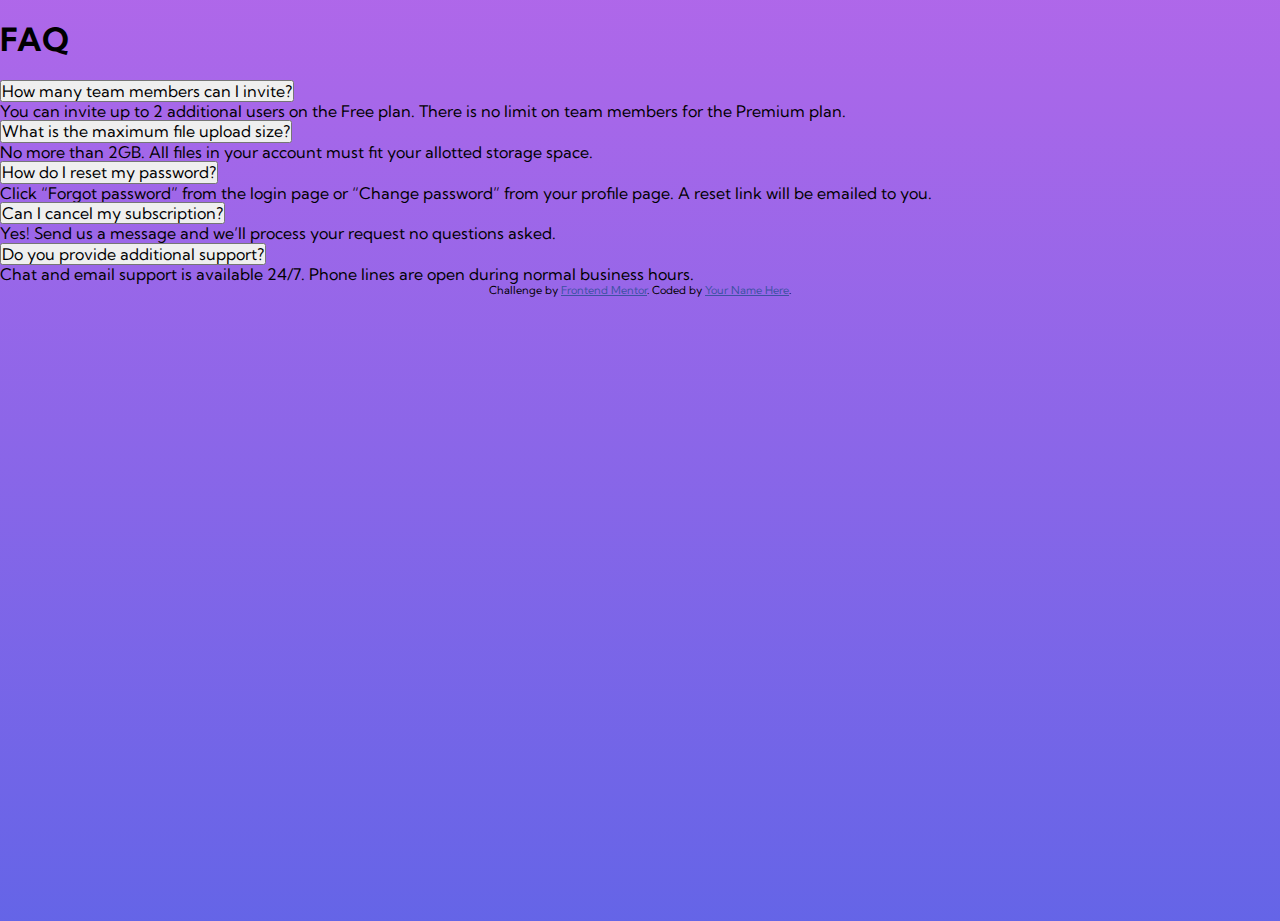
==== faq-accordion-card-main/index.html @ 9a577f50 "added base html + css" ====
<!DOCTYPE html>
<html lang="en">
  <head>
    <meta charset="UTF-8">
    <meta name="viewport" content="width=device-width, initial-scale=1.0"> <!-- displays site properly based on user's device -->
    <link rel="preconnect" href="https://fonts.googleapis.com">
    <link rel="preconnect" href="https://fonts.gstatic.com" crossorigin>
    <link href="https://fonts.googleapis.com/css2?family=Kumbh+Sans:wght@400;700&display=swap" rel="stylesheet">
    <link rel="stylesheet" href="./css/normalize.css">
    <link rel="stylesheet" href="./css/main.css">
    <link rel="icon" type="image/png" sizes="32x32" href="./images/favicon-32x32.png">
    
    <title>Frontend Mentor | FAQ Accordion Card</title>

    <!-- Feel free to remove these styles or customise in your own stylesheet 👍 -->
    <style>
      .attribution { font-size: 11px; text-align: center; }
      .attribution a { color: hsl(228, 45%, 44%); }
    </style>
  </head>
  <body>
    <div>
      
    </div>
    <!--*Card-->
    <div class="card">
      <h1>FAQ</h1>

      <!--*Accordion-->
      <div>
        <button class="card--accordion">How many team members can I invite?</button>
          <div class="card--item">
            <p>You can invite up to 2 additional users on the Free plan. There is no limit on team members for the Premium plan.</p>
          </div>
          
          <button class="card--accordion">What is the maximum file upload size?</button>
          <div class="card--item">
            <p>No more than 2GB. All files in your account must fit your allotted storage space.</p>
          </div>

          <button class="card--accordion">How do I reset my password?</button>
          <div class="card--item">
            <p>Click “Forgot password” from the login page or “Change password” from your profile page.
    A reset link will be emailed to you.</p>
          </div>

          <button class="card--accordion">Can I cancel my subscription?</button>
          <div class="card--item">
            <p>Yes! Send us a message and we’ll process your request no questions asked.</p>
          </div>

          <button class="card--accordion">Do you provide additional support?</button>
          <div class="card--item">
            <p>Chat and email support is available 24/7. Phone lines are open during normal business hours.</p>
          </div>


      </div>
    </div>

    <div class="attribution">
      Challenge by <a href="https://www.frontendmentor.io?ref=challenge" target="_blank">Frontend Mentor</a>. 
      Coded by <a href="#">Your Name Here</a>.
    </div>
  <script src="js/main.js"></script>
  </body>
</html>
---- faq-accordion-card-main/css/main.css ----
/* Box Model Hack */
*, *:before, *:after { 
    box-sizing: border-box;
    margin: 0;
    padding: 0;
}

/* Clear fix hack */
.clearfix:after {
    content: " ";
    display: block;
    clear: both;
    visibility: hidden;
    line-height: 0;
    height: 0;

}

.clear {
    clear: both;
}

/* html * {
    outline: red 1px solid;
} */
/**Base styles*/
html {
    font-size: 62.5%;
}

body {
    font-size: 1.6rem;
    font-family: 'Kumbh Sans', sans-serif;
    background-image: linear-gradient( hsl(273, 75%, 66%), hsl(240, 73%, 65%));
    height: 100vh;
}

.card {
    width: 80vw;
}
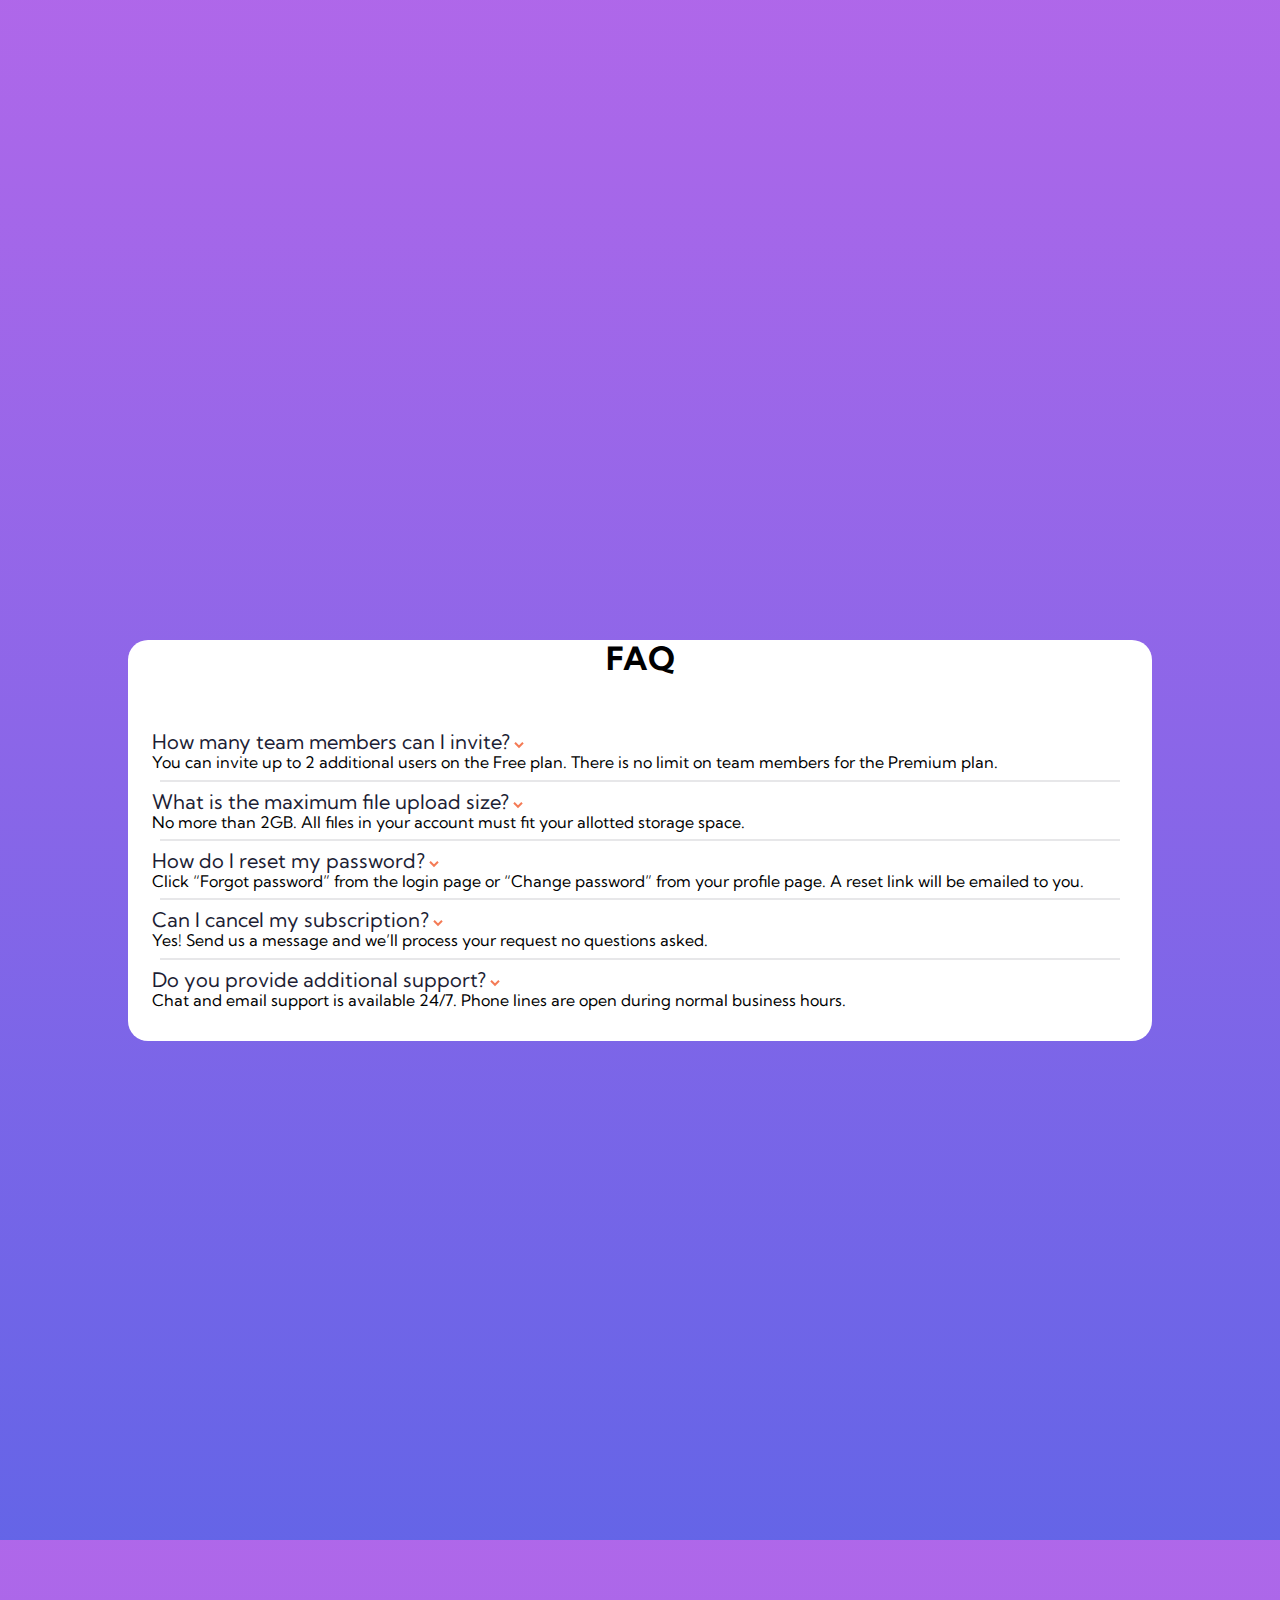
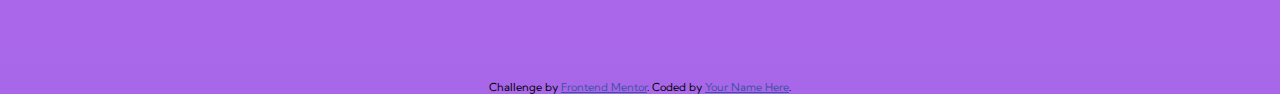
==== commit 6063a3e1: "accordion in-progress, layout updated" ====
--- a/faq-accordion-card-main/index.html
+++ b/faq-accordion-card-main/index.html
@@ -27,32 +27,94 @@
       <h1>FAQ</h1>
 
       <!--*Accordion-->
-      <div>
-        <button class="card--accordion">How many team members can I invite?</button>
-          <div class="card--item">
-            <p>You can invite up to 2 additional users on the Free plan. There is no limit on team members for the Premium plan.</p>
+      <div class="accordion">
+        <!--*Accordion content-->
+        <div class="accordion__content">
+            <!--*Accordion title-->
+            <div class="accordion__title--wrapper">
+              <button class="accordion__title accordion__title--active">How many team members can I invite?</button>
+              <img class="accordion__arrow" src="./images/icon-arrow-down.svg">
+            </div>
+              <!--*Accordion text-->
+            <div class="accordion__item">
+                <p>You can invite up to 2 additional users on the Free plan. There is no limit on team members for the Premium plan.</p>
+            </div>
+
           </div>
+
           
-          <button class="card--accordion">What is the maximum file upload size?</button>
-          <div class="card--item">
+            <hr>
+
+
+        <!--*Accordion content-->
+        <div class="accordion__content">
+
+          <div class="accordion__title--wrapper">
+            <button class="accordion__title accordion__title--active">What is the maximum file upload size?</button>
+            <img class="accordion__arrow" src="./images/icon-arrow-down.svg">
+          </div>
+
+          <div class="accordion__item">
             <p>No more than 2GB. All files in your account must fit your allotted storage space.</p>
           </div>
 
-          <button class="card--accordion">How do I reset my password?</button>
-          <div class="card--item">
-            <p>Click “Forgot password” from the login page or “Change password” from your profile page.
-    A reset link will be emailed to you.</p>
+        </div>
+
+
+            <hr>
+
+
+        <!--*Accordion content-->
+        <div class="accordion__content">
+
+          <div class="accordion__title--wrapper">
+            <button class="accordion__title accordion__title--active">How do I reset my password?</button>
+            <img class="accordion__arrow" src="./images/icon-arrow-down.svg">
           </div>
 
-          <button class="card--accordion">Can I cancel my subscription?</button>
-          <div class="card--item">
+          <div class="accordion__item">
+            <p>Click “Forgot password” from the login page or “Change password” from your profile page.
+      A reset link will be emailed to you.</p>
+          </div>
+
+        </div>
+
+
+            <hr>
+
+
+        <!--*Accordion content-->
+        <div class="accordion__content">
+
+          <div class="accordion__title--wrapper">
+            <button class="accordion__title accordion__title--active">Can I cancel my subscription?</button>
+            <img class="accordion__arrow" src="./images/icon-arrow-down.svg">
+          </div>
+
+          <div class="accordion__item">
             <p>Yes! Send us a message and we’ll process your request no questions asked.</p>
           </div>
 
-          <button class="card--accordion">Do you provide additional support?</button>
-          <div class="card--item">
+        </div>
+
+
+            <hr>
+
+
+        <!--*Accordion content-->
+        <div class="accordion__content">
+
+          <div class="accordion__title--wrapper">
+            <button class="accordion__title accordion__title--active">Do you provide additional support?</button>
+            <img class="accordion__arrow" src="./images/icon-arrow-down.svg">
+          </div>
+
+          <div class="accordion__item">
             <p>Chat and email support is available 24/7. Phone lines are open during normal business hours.</p>
           </div>
+
+        </div>
+
 
 
       </div>
--- a/faq-accordion-card-main/css/main.css
+++ b/faq-accordion-card-main/css/main.css
@@ -35,6 +35,75 @@
     height: 100vh;
 }
 
+@media (max-width: 1439px) {
+    h1 {
+        text-align: center;
+    }
+    
+}
+
+.accordion__title, h1 {
+    font-weight: 700;
+}
+
+/**-----------------------------*/
+
 .card {
-    width: 80vw;
-}+    background-color: white;
+    margin: 50% auto;
+    border-radius: 20px;
+}
+
+@media (max-width: 1439px) {
+    .card {
+        width: 80vw;
+    }
+}
+
+.accordion {
+    padding: 2em 1.5em;
+}
+
+.accordion__content {
+    /* display: block; */
+    background-color: white;
+}
+
+.accordion__title {
+   /* TODO Fix color */
+    color: hsl(238, 29%, 16%);
+    background-color: white;
+    border: none;
+    font-size: 2rem;
+    
+}
+
+.accordion__title--active {
+    font-weight: 400;
+}
+
+.accordion__arrow {
+    font-size: 3rem;
+    
+}
+
+
+hr {
+    color: hsl(240, 5%, 91%);
+    height: 2px;
+    background-color: hsl(240, 5%, 91%);
+    border: none;
+    margin: .5em;
+}
+
+
+
+/* .accordion__title::after {
+    content: url("../images/icon-arrow-down.svg");
+    float: right;
+    color: hsl(14, 88%, 65%);
+}
+
+.accordion__title::after.active {
+    transform: rotate(180deg);
+} */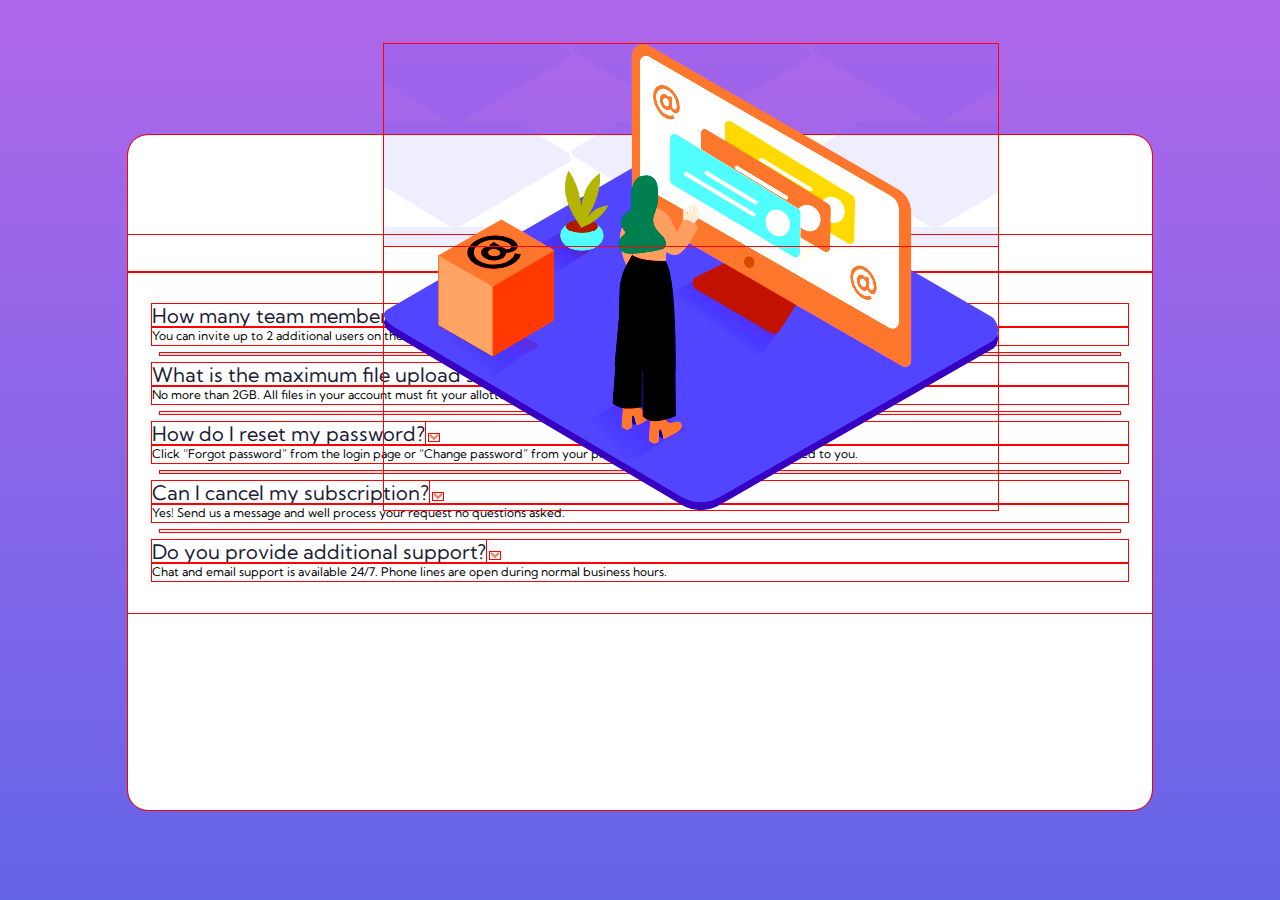
==== commit 82616b97: "updated graphic positioning" ====
--- a/faq-accordion-card-main/index.html
+++ b/faq-accordion-card-main/index.html
@@ -19,11 +19,17 @@
     </style>
   </head>
   <body>
-    <div>
-      
-    </div>
+        
     <!--*Card-->
     <div class="card">
+      <div class="card__graphic">
+        <img src="images/illustration-woman-online-mobile.svg">
+
+        <!-- <div class="card__graphic__shadow">
+          <img src="images/bg-pattern-mobile.svg">
+        </div> -->
+      </div>
+
       <h1>FAQ</h1>
 
       <!--*Accordion-->
@@ -92,7 +98,7 @@
           </div>
 
           <div class="accordion__item">
-            <p>Yes! Send us a message and we’ll process your request no questions asked.</p>
+            <p>Yes! Send us a message and well process your request no questions asked.</p>
           </div>
 
         </div>
@@ -120,10 +126,6 @@
       </div>
     </div>
 
-    <div class="attribution">
-      Challenge by <a href="https://www.frontendmentor.io?ref=challenge" target="_blank">Frontend Mentor</a>. 
-      Coded by <a href="#">Your Name Here</a>.
-    </div>
   <script src="js/main.js"></script>
   </body>
 </html>--- a/faq-accordion-card-main/css/main.css
+++ b/faq-accordion-card-main/css/main.css
@@ -20,9 +20,9 @@
     clear: both;
 }
 
-/* html * {
+html * {
     outline: red 1px solid;
-} */
+}
 /**Base styles*/
 html {
     font-size: 62.5%;
@@ -35,9 +35,13 @@
     height: 100vh;
 }
 
+h1 {
+    margin: 0 0 0 0;
+}
 @media (max-width: 1439px) {
     h1 {
         text-align: center;
+        margin: 10rem 0 0 0;
     }
     
 }
@@ -47,16 +51,44 @@
 }
 
 /**-----------------------------*/
+/**---Card graphic---*/
+.card__graphic {
+    width: 60%;
+    height: 30%;
+    position: absolute;
+    top: -13.5%;
+    left: 25%;
+    z-index: 2;
+    background: center -25% url("../images/bg-pattern-mobile.svg");
+    filter: contrast(200%);
+}
 
+/* .card__graphic__shadow {
+    width: 60%;
+    position: absolute;
+    top: -1.5%;
+    left: 20%;
+    z-index: 2;
+    filter: contrast(200%);
+}
+.card__graphic__shadow img{
+    filter: contrast(200%);
+    width: 60%;
+} */
 .card {
+    position: relative;
     background-color: white;
-    margin: 50% auto;
     border-radius: 20px;
+    position: absolute;
+    left: 10%;
+    bottom: 10%;
+    z-index: 1;
 }
 
 @media (max-width: 1439px) {
     .card {
         width: 80vw;
+        height: 75vh;
     }
 }
 
@@ -82,6 +114,10 @@
     font-weight: 400;
 }
 
+.accordion__item > p {
+    font-size: 1.2rem;
+    line-height: 1.5;
+}
 .accordion__arrow {
     font-size: 3rem;
     
